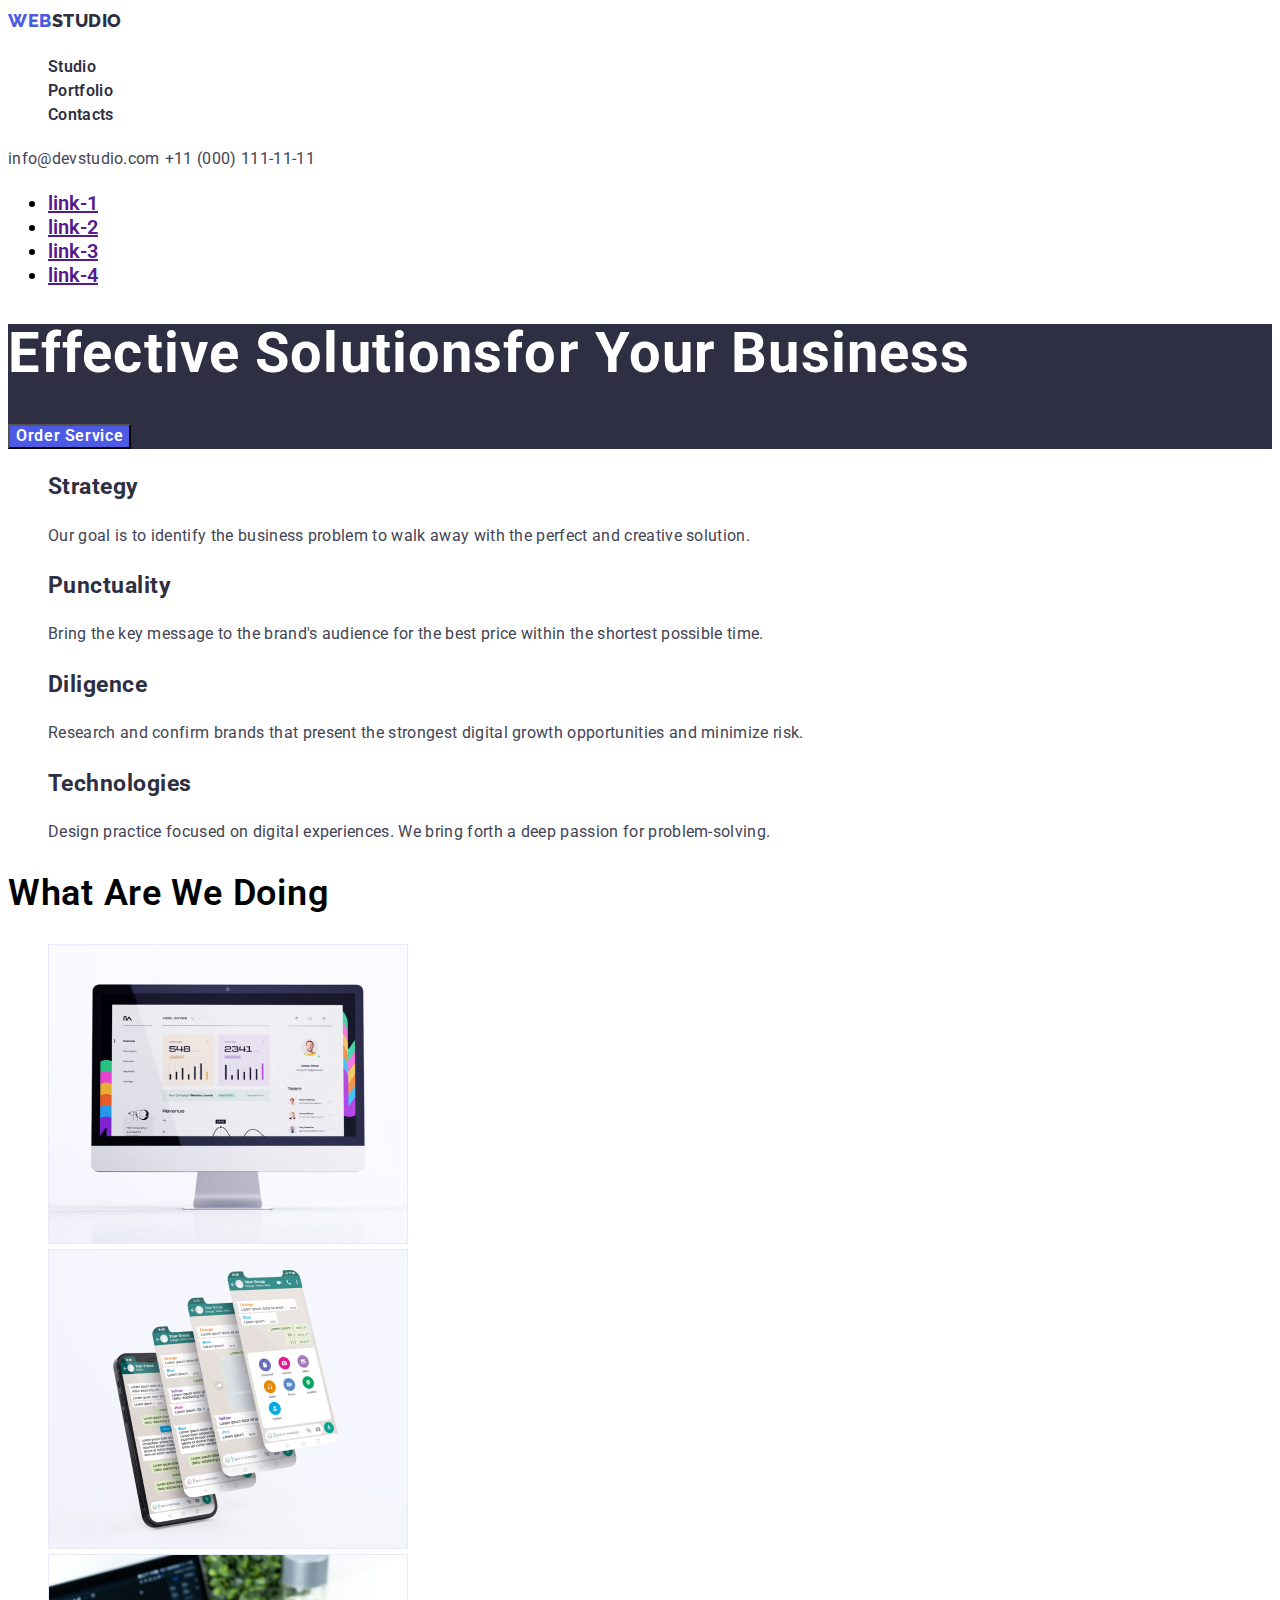
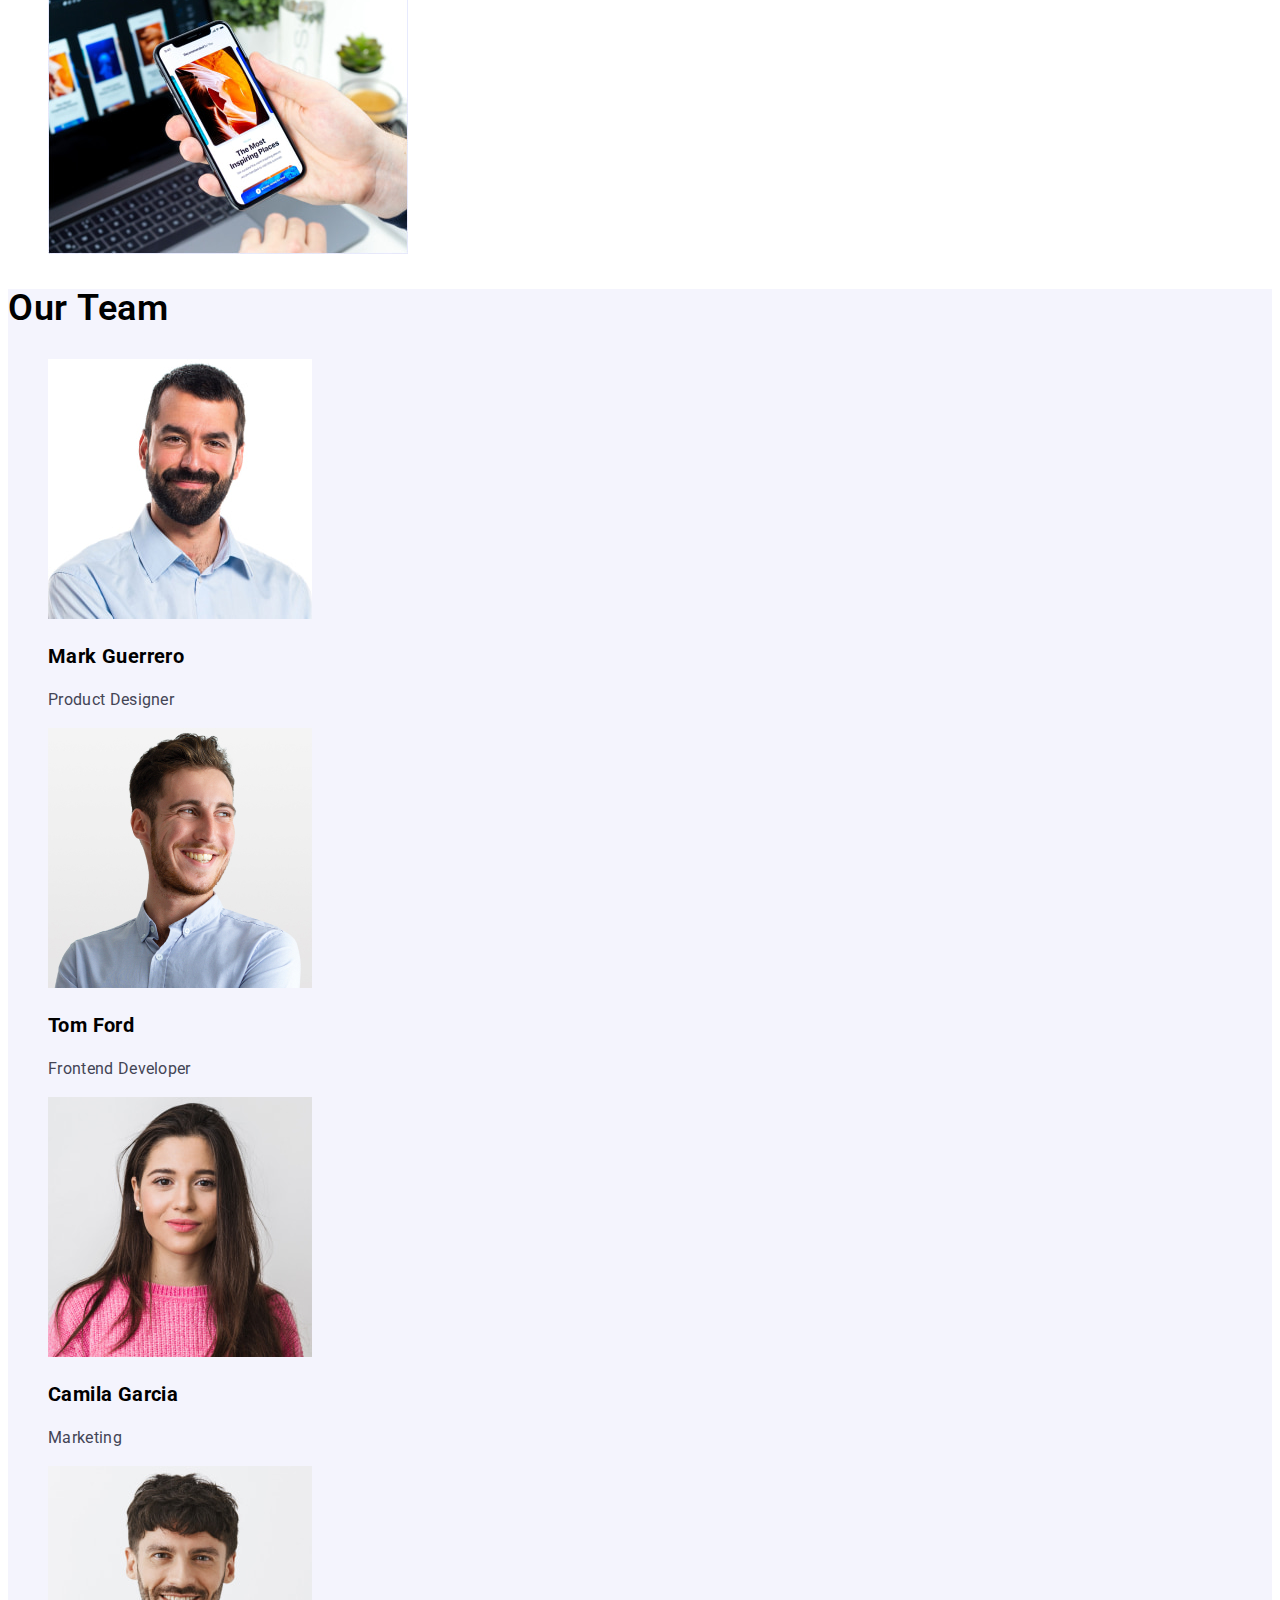
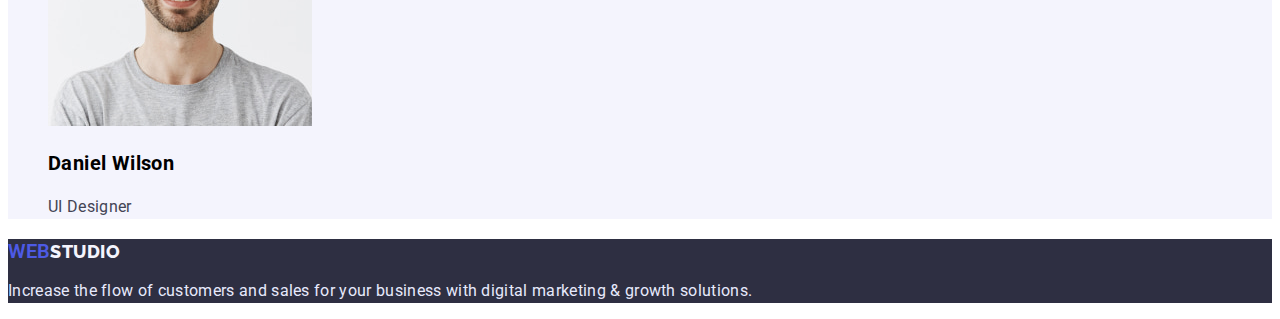
==== index.html @ efdf8087 "Add files via upload" ====
<!DOCTYPE html>
<html lang="en">
  <head>
    <meta charset="UTF-8" />
    <meta http-equiv="X-UA-Compatible" content="IE=edge" />
    <meta name="viewport" content="width=device-width, initial-scale=1.0" />
    <title>WEB STUDIO</title>
    <link rel="preconnect" href="https://fonts.googleapis.com" />
    <link rel="preconnect" href="https://fonts.gstatic.com" crossorigin />
    <link
      href="https://fonts.googleapis.com/css2?family=Open+Sans:wght@400;600;700&family=Raleway:wght@800&family=Roboto:wght@400;500;700;900&display=swap"
      rel="stylesheet"
    />
    <link rel="stylesheet" href="./css/styles.css" />
  </head>
  <body class="site-body">
    <!-- шапка сторінки -->
    <header class="header">
      <a class="header-logo link" href="/"
        >Web<span class="header-word word">Studio</span></a
      >
      <!-- навігація на інші сторінки -->
      <nav class="header-navigation">
        <ul class="header-list list">
          <li class="header-item">
            <a class="header-link link" href="./index.html">Studio</a>
          </li>
          <li class="header- item">
            <a class="header-link link" href="./portfolio.html">Portfolio</a>
          </li>
          <li class="header-item">
            <a class="header-link link" href="">Contacts</a>
          </li>
        </ul>
      </nav>
      <!-- пошта,телефон -->
      <a class="header-mail link" href="mailto:info@devstudio.com"
        >info@devstudio.com</a
      >
      <a class="header-tel link" href="tel:+110001111111"
        >+11 (000) 111-11-11</a
      >
      <ul class="menu">
        <li class="menu-item"><a href="" class="menu-link">link-1</a></li>
        <li class="menu-item"><a href="" class="menu-link">link-2</a></li>
        <li class="menu-item"><a href="" class="menu-link">link-3</a></li>
        <li class="menu-item"><a href="" class="menu-link">link-4</a></li>
      </ul>
    </header>
    <main>
      <!-- герой -->
      <section class="hero">
        <h1 class="hero-title">Effective Solutionsfor Your Business</h1>
        <button class="hero-btn" type="button">Order Service</button>
      </section>
      <!-- Секція 1 без заголовку -->
      <section class="strategy">
        <h2 class="strategy-title visually-hidden">Стратегія</h2>
        <ul class="strategy-list list">
          <li class="strategy-item">
            <h3 class="strategy-subtitle">Strategy</h3>
            <p class="strategy-text">
              Our goal is to identify the business problem to walk away with the
              perfect and creative solution.
            </p>
          </li>
          <li class="strategy-item">
            <h3 class="strategy-subtitle">Punctuality</h3>
            <p class="strategy-text">
              Bring the key message to the brand's audience for the best price
              within the shortest possible time.
            </p>
          </li>
          <li class="strategy-item">
            <h3 class="strategy-subtitle">Diligence</h3>
            <p class="strategy-text">
              Research and confirm brands that present the strongest digital
              growth opportunities and minimize risk.
            </p>
          </li>
          <li class="strategy-item">
            <h3 class="strategy-subtitle">Technologies</h3>
            <p class="strategy-text">
              Design practice focused on digital experiences. We bring forth a
              deep passion for problem-solving.
            </p>
          </li>
        </ul>
      </section>
      <!-- Секція 2 -->
      <section class="works">
        <h2 class="works-title">What are we doing</h2>
        <ul class="works-list list">
          <li>
            <img width="360" src="./images/mac.jpg" alt="computer screen" />
          </li>
          <li>
            <img
              width="360"
              src="./images/iPhonescreens.jpg"
              alt="iPhone screens"
            />
          </li>
          <li>
            <img
              width="360"
              src="./images/images_on_the_phone_and_on_the_laptop_screen.jpg"
              alt="images on the phone and on the laptop screen"
            />
          </li>
        </ul>
      </section>
      <!-- Секція 3 -->
      <section class="team">
        <h2 class="team-title">Our Team</h2>
        <ul class="team-list list">
          <li class="team-item">
            <img
              width="264"
              src="./images/markguerrero.jpg"
              alt="photo of the man"
            />
            <h3 class="team-name">Mark Guerrero</h3>
            <p class="team-position">Product Designer</p>
          </li>
          <li class="team-item">
            <img
              width="264"
              src="./images/tomford.jpg"
              alt="photo of the man"
            />
            <h3 class="team-name">Tom Ford</h3>
            <p class="team-position">Frontend Developer</p>
          </li>
          <li class="team-item">
            <img
              width="264"
              src="./images/camilagarcia.jpg"
              alt="photo of the girl"
            />
            <h3 class="team-name">Camila Garcia</h3>
            <p class="team-position">Marketing</p>
          </li>
          <li class="team-item">
            <img
              width="264"
              src="./images/danielwilson.jpg"
              alt="photo of the man"
            />
            <h3 class="team-name">Daniel Wilson</h3>
            <p class="team-position">UI Designer</p>
          </li>
        </ul>
      </section>
    </main>
    <footer class="footer">
      <a class="footer-logo link" href=""
        >WEB<span class="footer-word">STUDIO</span></a
      >
      <p class="footer-text">
        Increase the flow of customers and sales for your business with digital
        marketing & growth solutions.
      </p>
    </footer>
  </body>
</html>
---- css/styles.css ----
:root {
  --first-title-color: #ffffff;
  --second-title-color: #2e2f42;
  --accent-title-color: #4d5ae5;
  --rest-text-color: #434455;
  --first-btn-color: #ffffff;
  --second-btn-color: #4d5ae5;
  --first-bg-color: #ffffff;
  --second-bg-color: #f4f4fd;
  --first-bg-btn-color: #4d5ae5;
  --second-bg-btn-color: #f4f4fd;
  --first-hover-color: #4d5ae5;
  --second-hover-color: #ffffff;
  --mail-tel-color: #434455;
}
body {
  font-family: 'Roboto', sans-serif;
  color: var(-second-title-color);
  background-color: var(--first-bg-color);
  font-size: 20px;
  font-weight: 600;
}
.list {
  list-style: none;
}
.link {
  text-decoration: none;
}
/* .current {} */
.visually-hidden {
  position: absolute;
  width: 1px;
  height: 1px;
  margin: -1px;
  border: 0;
  padding: 0;

  white-space: nowrap;
  clip-path: inset(100%);
  clip: rect(0 0 0 0);
  overflow: hidden;
}
.site-body {
}
.header {
  background-color: var(--first-bg-color);
}
.header-logo {
  font-family: 'Raleway';
  font-weight: 800;
  font-size: 18px;
  line-height: 1.33;
  letter-spacing: 0.03em;
  text-transform: uppercase;
  color: var(--accent-title-color);
}
.header-word {
  color: var(--second-title-color);
}

.header-navigation {
}
.header-list {
}
.header-item {
}
.header-link {
  font-weight: 600;
  font-size: 16px;
  line-height: 1.5px;
  letter-spacing: 0.02em;
  color: var(--second-title-color);
}
.header-link:hover,
.header-link:focus {
  color: var(--first-hover-color);
}
/* .header-link:current (a) {
   background-color:#4D5AE5;
} */
.header-mail:visited .header-tel:visited {
  color: fuchsia;
}

.header-mail {
  font-weight: 400;
  font-size: 16px;
  line-height: 1.5;
  letter-spacing: 0.02em;
  color: var(--mail-tel-color);
}
.header-tel {
  font-weight: 400;
  font-size: 16px;
  line-height: 24px;
  letter-spacing: 0.02em;
  color: var(--mail-tel-color);
}

.header-mail:hover,
.header-mail:focus,
.header-tel:hover,
.header-tel:focus {
  color: var(--first-hover-color);
}
.hero {
  background-color: #2e2f42;
}
.hero-title {
  font-family: 'Roboto', sans-serif;
  font-size: 56px;
  line-height: 1.07;
  letter-spacing: 0.02em;
  color: var(--first-title-color);
}
.hero-btn {
  font-family: inherit;
  font-weight: 600;
  font-size: 16px;
  line-height: 1.18;
  letter-spacing: 0.04em;
  color: var(--first-btn-color);
  background-color: var(--first-bg-btn-color);
  cursor: pointer;
}
.hero-btn:hover,
.hero-btn:focus {
  color: var(--second-btn-color);
  background-color: var(--second-bg-btn-color);
}
.strategy {
}
.strategy-title {
}
.strategy-list {
}
.strategy-item {
}
.strategy-subtitle {
  line-height: 1.2;
  letter-spacing: 0.02em;
  color: var(--second-title-color);
}
.strategy-text {
  font-weight: 400;
  font-size: 16px;
  line-height: 1.5;
  letter-spacing: 0.02em;
  color: var(--rest-text-color);
}
.works {
}
.works-title {
  font-weight: 600;
  font-size: 36px;
  line-height: 1.11;
  letter-spacing: 0.02em;
  text-transform: capitalize;
}
.works-list {
}

.team {
  background-color: var(--second-bg-color);
}
.team-title {
  font-weight: 600;
  font-size: 36px;
  line-height: 1.11;
  letter-spacing: 0.02em;
  text-transform: capitalize;
}
.team-list {
}
.team-item {
}
.team-name {
  font-size: 20px;
  line-height: 1.2;
  letter-spacing: 0.02em;
}
.team-position {
  font-weight: 400;
  font-size: 16px;
  line-height: 1.5;
  letter-spacing: 0.02em;
  color: var(--rest-text-color);
}
.footer {
  background-color: #2e2f42;
}
.footer-logo {
  color: var(--accent-title-color);
}
.link {
}
.footer-word {
  font-family: 'Raleway';
  font-weight: 800;
  font-size: 18px;
  line-height: 1.16;
  letter-spacing: 0.03em;
  text-transform: uppercase;
  color: #f4f4fd;
}
.footer-text {
  font-weight: 400;
  font-size: 16px;
  line-height: 1.5;
  letter-spacing: 0.02em;
  color: #e7e9fc;
}

/* -------portfolio---------- */

.about {
}
.about-list {
}
.about-item {
}
.about-btn {
  font-family: inherit;
  font-weight: 600;
  font-size: 16px;
  line-height: 1.5;
  letter-spacing: 0.04em;
  color: var(--second-btn-color);
  background: var(--second-bg-btn-color);
  cursor: pointer;
}
.about-btn:hover,
.about-btn:focus {
  color: var(--first-btn-color);
  background-color: var(--first-bg-btn-color);
}
.page {
}
.page-list {
}
.page-item {
}
.page-link {
}
.page-title {
  font-weight: 600;
  font-size: 20px;
  line-height: 1.2;
  letter-spacing: 0.02em;
  color: var(--second-title-color);
}
.page-after-text {
  font-weight: 400;
  font-size: 16px;
  line-height: 1.5;
  letter-spacing: 0.02em;
  color: var(--rest-text-color);
}
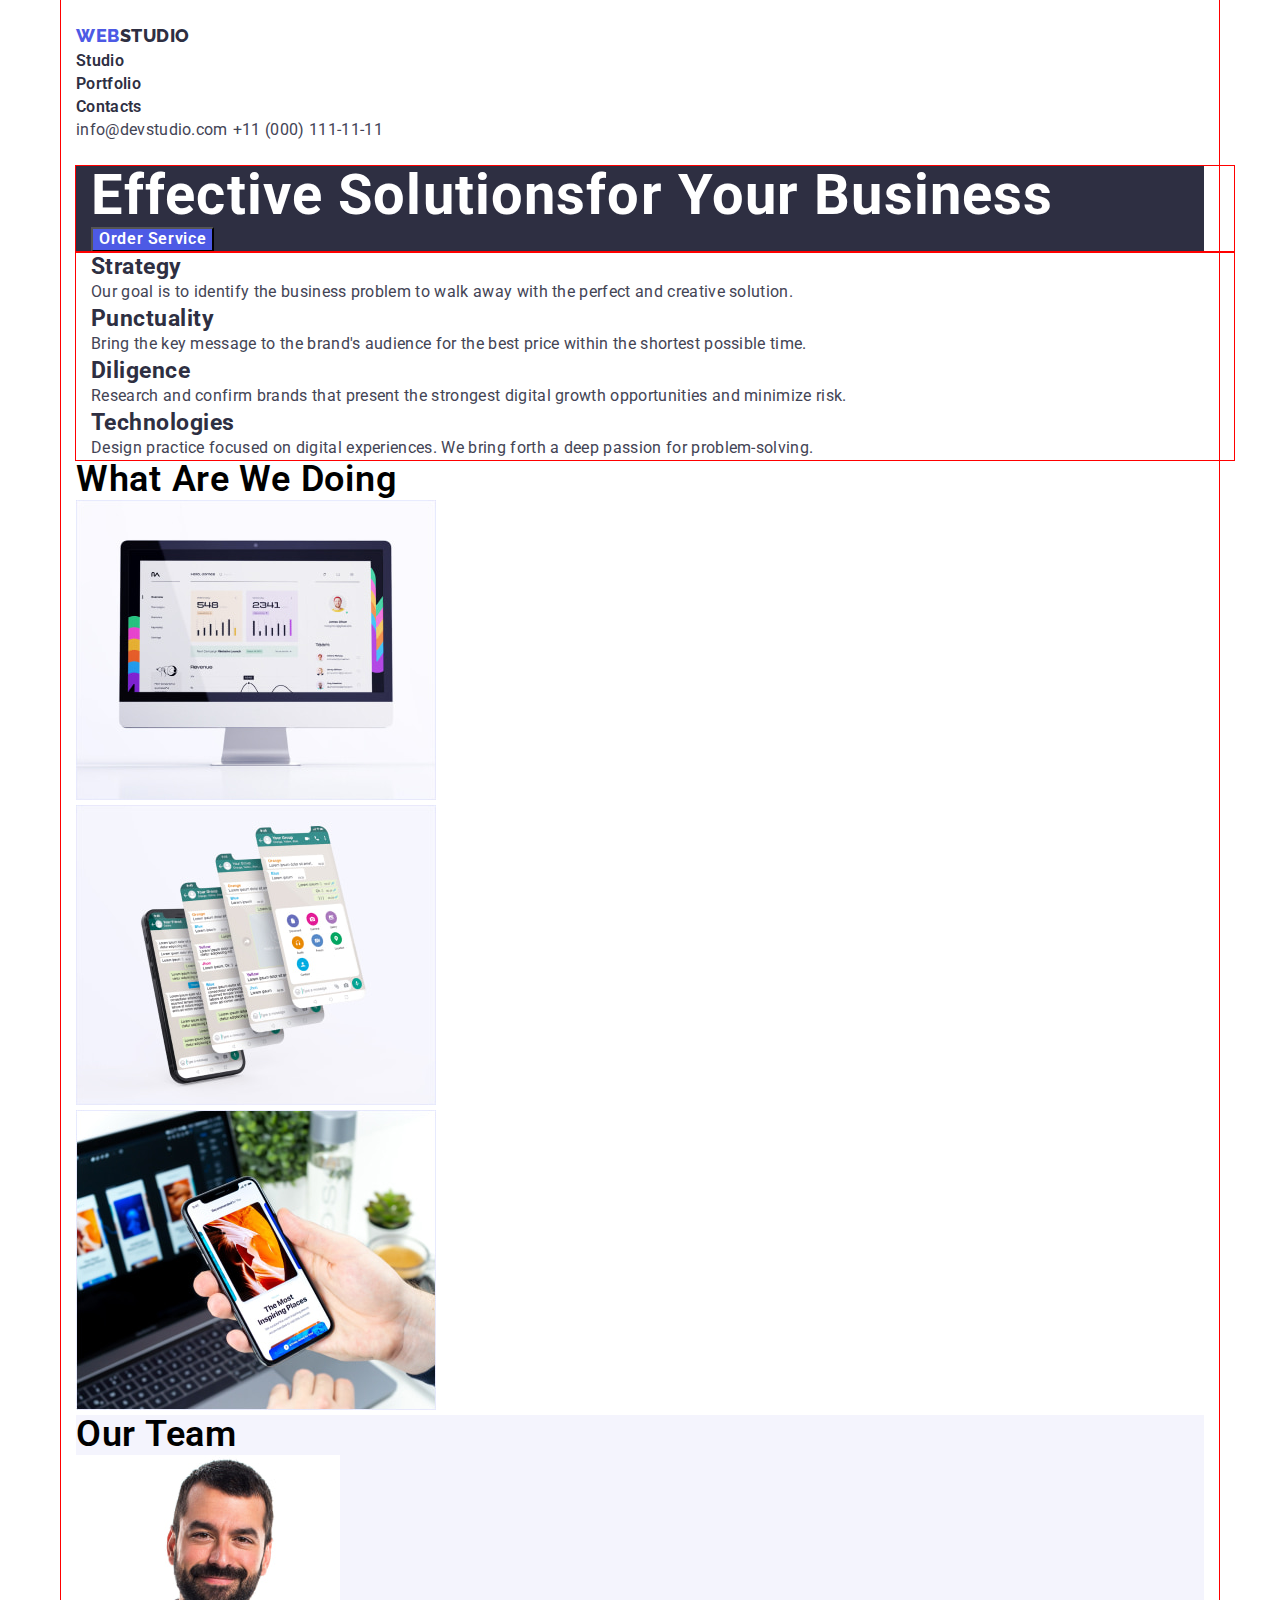
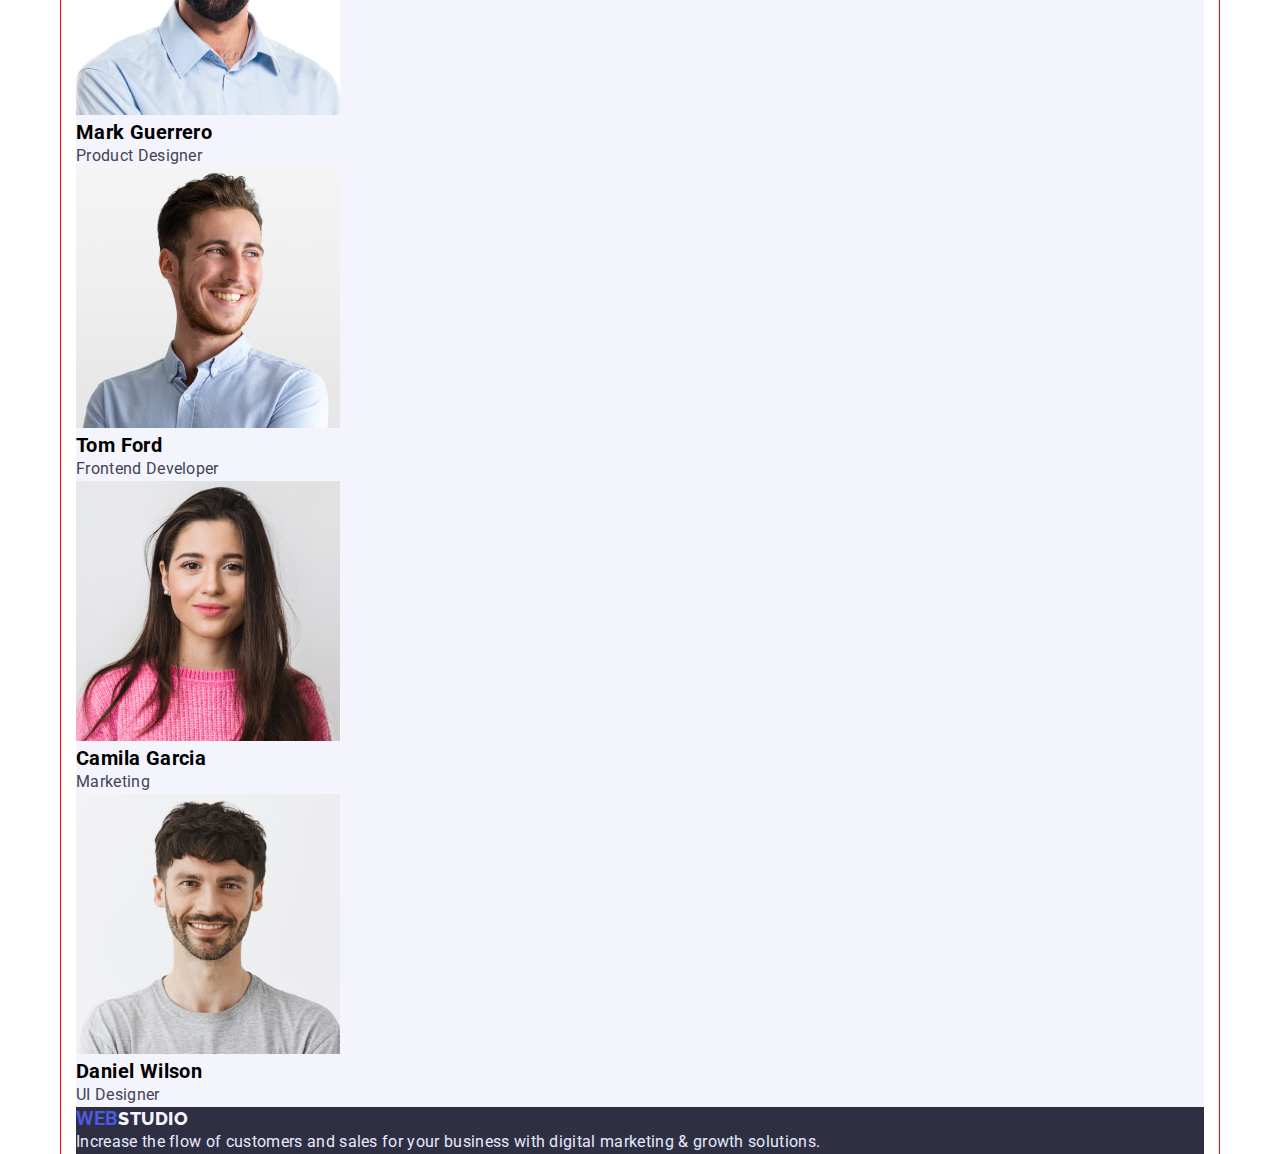
==== commit a6ee8f50: "Update index.html" ====
--- a/index.html
+++ b/index.html
@@ -11,81 +11,82 @@
       href="https://fonts.googleapis.com/css2?family=Open+Sans:wght@400;600;700&family=Raleway:wght@800&family=Roboto:wght@400;500;700;900&display=swap"
       rel="stylesheet"
     />
+    <link rel="stylesheet" href="https://cdnjs.cloudflare.com/ajax/libs/modern-normalize/1.1.0/modern-normalize.min.css"/>
     <link rel="stylesheet" href="./css/styles.css" />
   </head>
-  <body class="site-body">
-    <!-- шапка сторінки -->
-    <header class="header">
-      <a class="header-logo link" href="/"
-        >Web<span class="header-word word">Studio</span></a
-      >
-      <!-- навігація на інші сторінки -->
-      <nav class="header-navigation">
-        <ul class="header-list list">
-          <li class="header-item">
-            <a class="header-link link" href="./index.html">Studio</a>
-          </li>
-          <li class="header- item">
-            <a class="header-link link" href="./portfolio.html">Portfolio</a>
-          </li>
-          <li class="header-item">
-            <a class="header-link link" href="">Contacts</a>
-          </li>
-        </ul>
-      </nav>
-      <!-- пошта,телефон -->
-      <a class="header-mail link" href="mailto:info@devstudio.com"
-        >info@devstudio.com</a
-      >
-      <a class="header-tel link" href="tel:+110001111111"
-        >+11 (000) 111-11-11</a
-      >
-      <ul class="menu">
-        <li class="menu-item"><a href="" class="menu-link">link-1</a></li>
-        <li class="menu-item"><a href="" class="menu-link">link-2</a></li>
-        <li class="menu-item"><a href="" class="menu-link">link-3</a></li>
-        <li class="menu-item"><a href="" class="menu-link">link-4</a></li>
-      </ul>
-    </header>
+  <div class="container">
+    <body class="site-body">
+      <!-- шапка сторінки -->
+      <header class="header">
+        <a class="header-logo link" href="/"
+          >Web<span class="header-word word">Studio</span></a
+        >
+        <!-- навігація на інші сторінки -->
+        <nav class="header-navigation">
+          <ul class="header-list list">
+            <li class="header-item">
+              <a class="header-link link" href="./index.html">Studio</a>
+            </li>
+            <li class="header- item">
+              <a class="header-link link" href="./portfolio.html">Portfolio</a>
+            </li>
+            <li class="header-item">
+              <a class="header-link link" href="">Contacts</a>
+            </li>
+          </ul>
+        </nav>
+        <!-- пошта,телефон -->
+        <a class="header-mail link" href="mailto:info@devstudio.com"
+          >info@devstudio.com</a
+        >
+        <a class="header-tel link" href="tel:+110001111111"
+          >+11 (000) 111-11-11</a
+        >
+  </di >
+          </header>
     <main>
       <!-- герой -->
       <section class="hero">
-        <h1 class="hero-title">Effective Solutionsfor Your Business</h1>
-        <button class="hero-btn" type="button">Order Service</button>
+        <div class="container">
+          <h1 class="hero-title">Effective Solutionsfor Your Business</h1>
+          <button class="hero-btn" type="button">Order Service</button>
+        </div >
       </section>
       <!-- Секція 1 без заголовку -->
       <section class="strategy">
-        <h2 class="strategy-title visually-hidden">Стратегія</h2>
-        <ul class="strategy-list list">
-          <li class="strategy-item">
-            <h3 class="strategy-subtitle">Strategy</h3>
-            <p class="strategy-text">
-              Our goal is to identify the business problem to walk away with the
-              perfect and creative solution.
-            </p>
-          </li>
-          <li class="strategy-item">
-            <h3 class="strategy-subtitle">Punctuality</h3>
-            <p class="strategy-text">
-              Bring the key message to the brand's audience for the best price
-              within the shortest possible time.
-            </p>
-          </li>
-          <li class="strategy-item">
-            <h3 class="strategy-subtitle">Diligence</h3>
-            <p class="strategy-text">
-              Research and confirm brands that present the strongest digital
-              growth opportunities and minimize risk.
-            </p>
-          </li>
-          <li class="strategy-item">
-            <h3 class="strategy-subtitle">Technologies</h3>
-            <p class="strategy-text">
-              Design practice focused on digital experiences. We bring forth a
-              deep passion for problem-solving.
-            </p>
-          </li>
-        </ul>
+        <div class="container">
+          <h2 class="strategy-title visually-hidden">Стратегія</h2>
+          <ul class="strategy-list list">
+            <li class="strategy-item">
+              <h3 class="strategy-subtitle">Strategy</h3>
+              <p class="strategy-text">
+                Our goal is to identify the business problem to walk away with the
+                perfect and creative solution.
+              </p>
+            </li>
+            <li class="strategy-item">
+              <h3 class="strategy-subtitle">Punctuality</h3>
+              <p class="strategy-text">
+                Bring the key message to the brand's audience for the best price
+                within the shortest possible time.
+              </p>
+            </li>
+            <li class="strategy-item">
+              <h3 class="strategy-subtitle">Diligence</h3>
+              <p class="strategy-text">
+                Research and confirm brands that present the strongest digital
+                growth opportunities and minimize risk.
+              </p>
+            </li>
+            <li class="strategy-item">
+              <h3 class="strategy-subtitle">Technologies</h3>
+              <p class="strategy-text">
+                Design practice focused on digital experiences. We bring forth a
+                deep passion for problem-solving.
+              </p>
+            </li>
+          </ul>
+        </div >
       </section>
       <!-- Секція 2 -->
       <section class="works">
--- a/css/styles.css
+++ b/css/styles.css
@@ -13,6 +13,9 @@
   --second-hover-color: #ffffff;
   --mail-tel-color: #434455;
 }
+p, h1, h2, h3, h4 {margin: 0;}
+ul,ol {margin: 0; padding-left: 0;}
+
 body {
   font-family: 'Roboto', sans-serif;
   color: var(-second-title-color);
@@ -40,10 +43,21 @@
   clip: rect(0 0 0 0);
   overflow: hidden;
 }
+.container {
+  width: 1158px;
+  margin-left: auto;
+  margin-right: auto;
+  padding-left: 15px;
+  padding-right: 15px;
+  outline: 1px solid red;
+}
+
 .site-body {
 }
 .header {
   background-color: var(--first-bg-color);
+    padding-top: 24px;
+  padding-bottom: 24px;
 }
 .header-logo {
   font-family: 'Raleway';
@@ -53,6 +67,7 @@
   letter-spacing: 0.03em;
   text-transform: uppercase;
   color: var(--accent-title-color);
+
 }
 .header-word {
   color: var(--second-title-color);
@@ -112,6 +127,8 @@
   line-height: 1.07;
   letter-spacing: 0.02em;
   color: var(--first-title-color);
+  
+  margin: bottom 45px;;
 }
 .hero-btn {
   font-family: inherit;
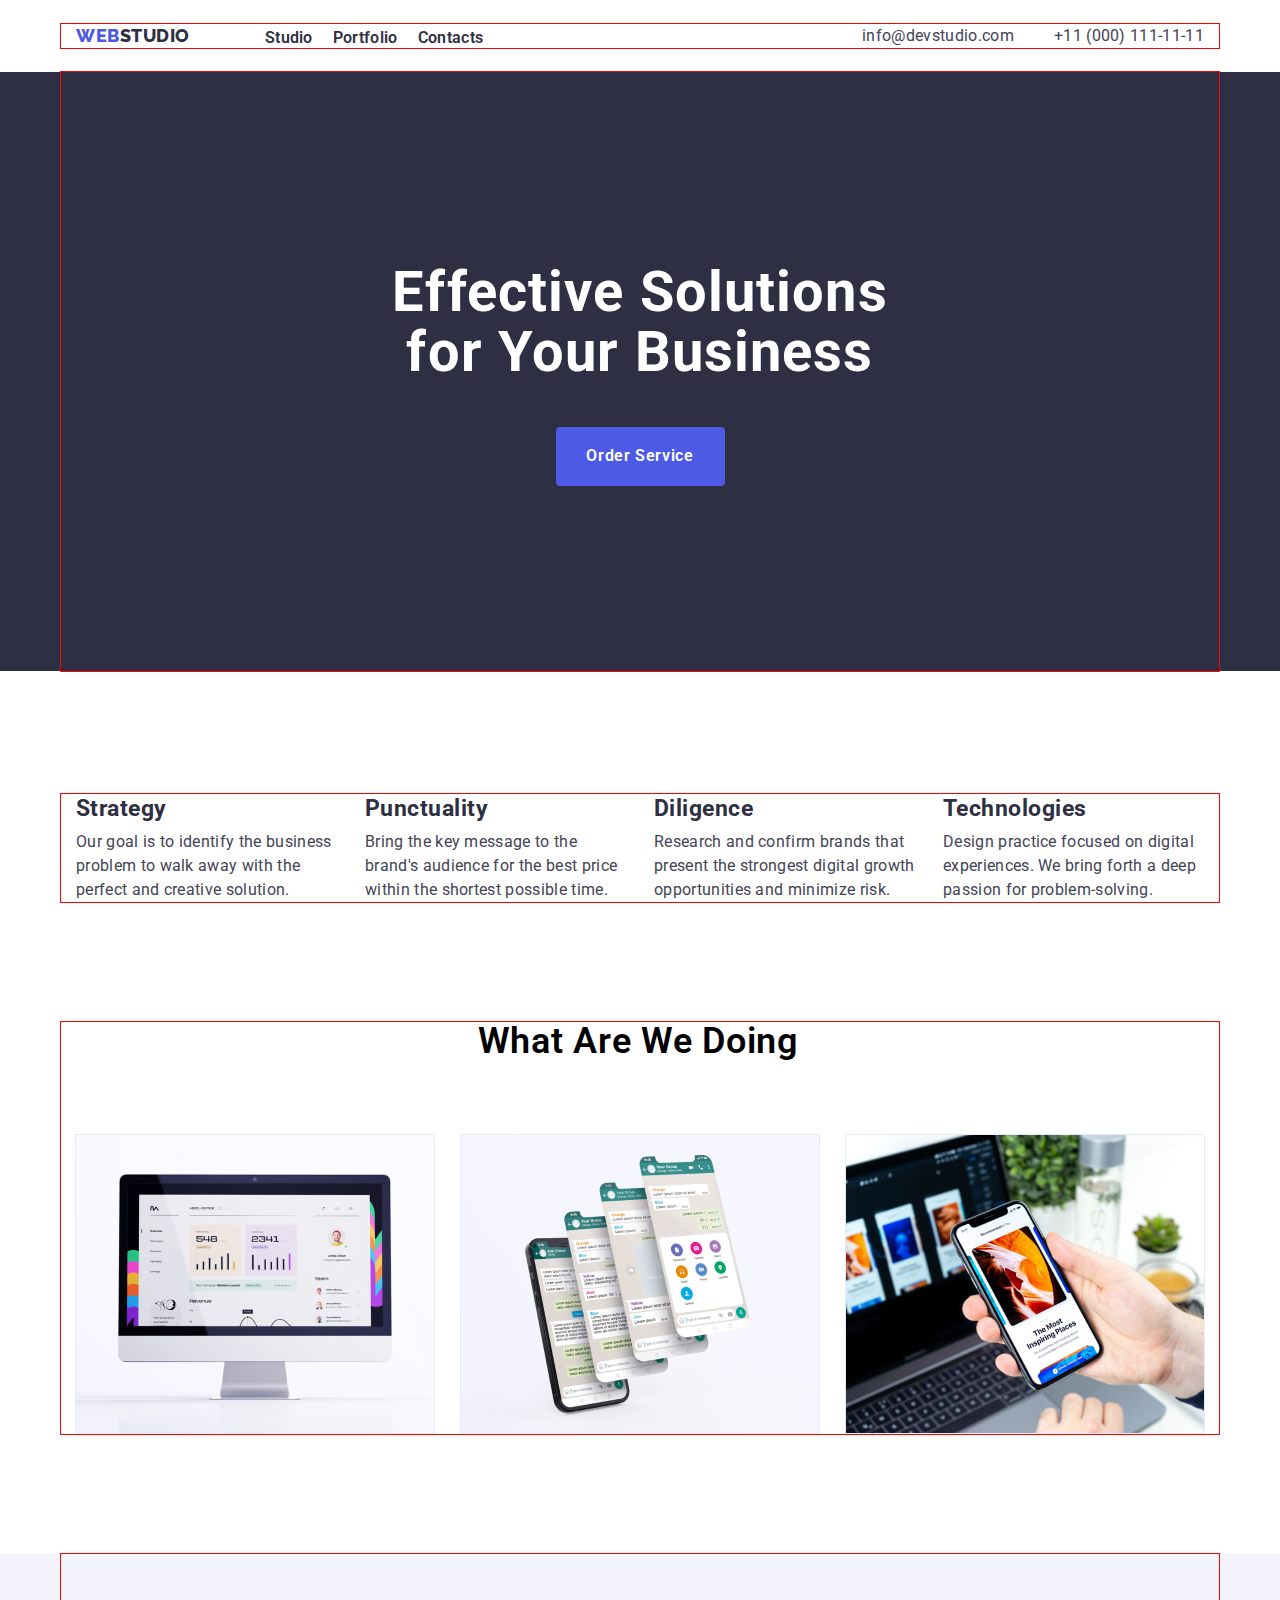
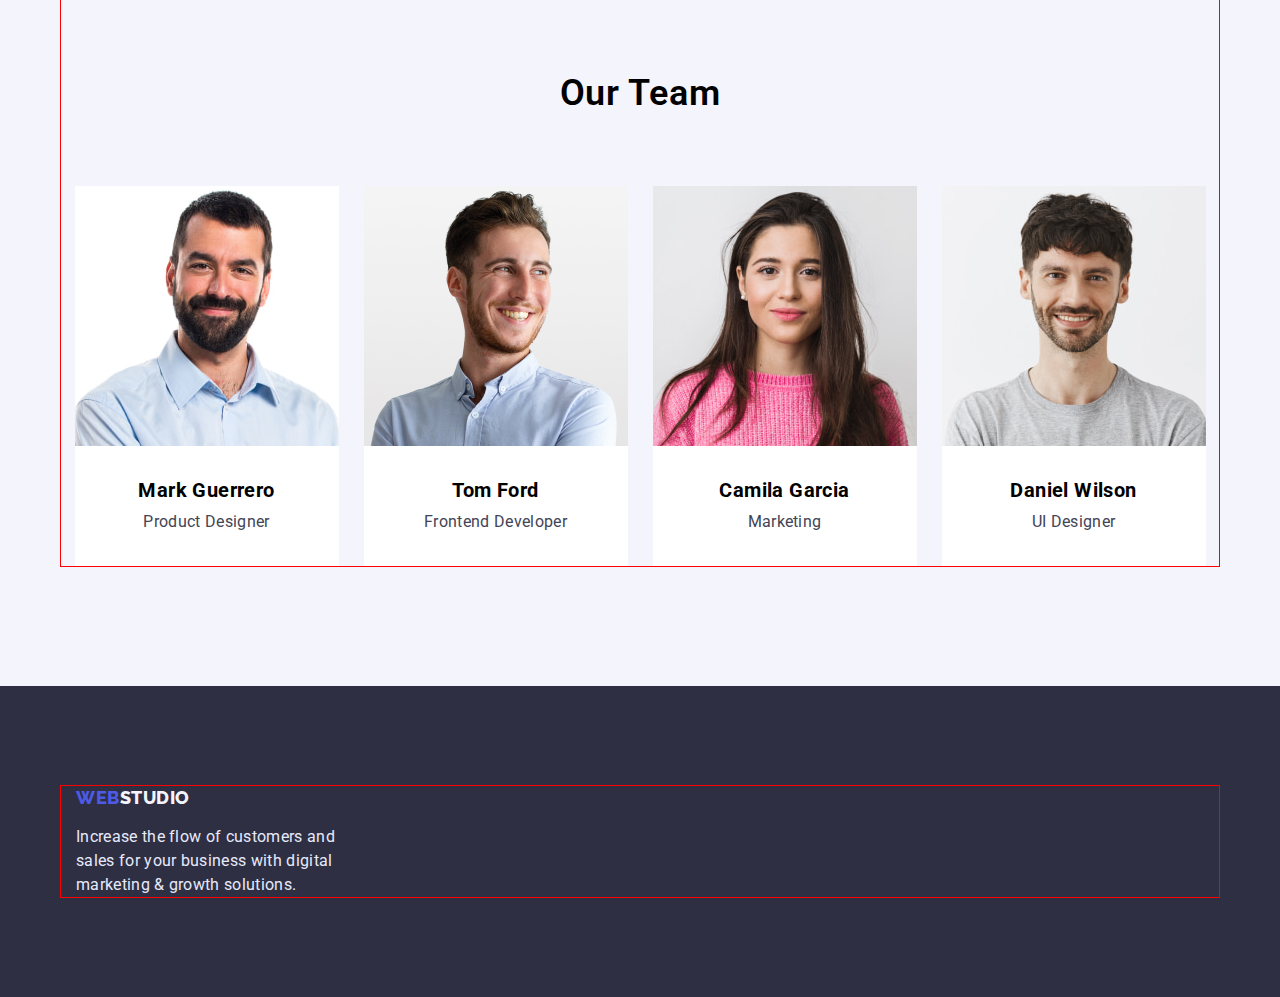
==== commit 1e9a7706: "Update index.html" ====
--- a/index.html
+++ b/index.html
@@ -11,18 +11,23 @@
       href="https://fonts.googleapis.com/css2?family=Open+Sans:wght@400;600;700&family=Raleway:wght@800&family=Roboto:wght@400;500;700;900&display=swap"
       rel="stylesheet"
     />
-    <link rel="stylesheet" href="https://cdnjs.cloudflare.com/ajax/libs/modern-normalize/1.1.0/modern-normalize.min.css"/>
+    <link
+      rel="stylesheet"
+      href="https://cdnjs.cloudflare.com/ajax/libs/modern-normalize/1.1.0/modern-normalize.min.css"
+    />
     <link rel="stylesheet" href="./css/styles.css" />
   </head>
-  <div class="container">
-    <body class="site-body">
-      <!-- шапка сторінки -->
-      <header class="header">
-        <a class="header-logo link" href="/"
-          >Web<span class="header-word word">Studio</span></a
-        >
-        <!-- навігація на інші сторінки -->
+
+  <body class="site-body">
+    <!-- шапка сторінки -->
+    <header class="header">
+      <div class="container">
         <nav class="header-navigation">
+          <a class="header-logo link" href="/"
+            >Web<span class="header-word word">Studio</span></a
+          >
+          <!-- навігація на інші сторінки -->
+
           <ul class="header-list list">
             <li class="header-item">
               <a class="header-link link" href="./index.html">Studio</a>
@@ -42,15 +47,15 @@
         <a class="header-tel link" href="tel:+110001111111"
           >+11 (000) 111-11-11</a
         >
-  </di >
-          </header>
+      </div>
+    </header>
     <main>
       <!-- герой -->
       <section class="hero">
         <div class="container">
-          <h1 class="hero-title">Effective Solutionsfor Your Business</h1>
-          <button class="hero-btn" type="button">Order Service</button>
-        </div >
+          <h1 class="hero-title">Effective Solutions for Your Business </h1>
+          <button class="hero-btn btn" type="button">Order Service</button>
+        </div>
       </section>
       <!-- Секція 1 без заголовку -->
       <section class="strategy">
@@ -60,8 +65,8 @@
             <li class="strategy-item">
               <h3 class="strategy-subtitle">Strategy</h3>
               <p class="strategy-text">
-                Our goal is to identify the business problem to walk away with the
-                perfect and creative solution.
+                Our goal is to identify the business problem to walk away with
+                the perfect and creative solution.
               </p>
             </li>
             <li class="strategy-item">
@@ -86,82 +91,88 @@
               </p>
             </li>
           </ul>
-        </div >
+        </div>
       </section>
       <!-- Секція 2 -->
       <section class="works">
-        <h2 class="works-title">What are we doing</h2>
-        <ul class="works-list list">
-          <li>
-            <img width="360" src="./images/mac.jpg" alt="computer screen" />
-          </li>
-          <li>
-            <img
-              width="360"
-              src="./images/iPhonescreens.jpg"
-              alt="iPhone screens"
-            />
-          </li>
-          <li>
-            <img
-              width="360"
-              src="./images/images_on_the_phone_and_on_the_laptop_screen.jpg"
-              alt="images on the phone and on the laptop screen"
-            />
-          </li>
-        </ul>
+        <div class="container">
+          <h2 class="works-title">What are we doing</h2>
+          <ul class="works-list list">
+            <li>
+              <img width="360" src="./images/mac.jpg" alt="computer screen" />
+            </li>
+            <li>
+              <img
+                width="360"
+                src="./images/iPhonescreens.jpg"
+                alt="iPhone screens"
+              />
+            </li>
+            <li>
+              <img
+                width="360"
+                src="./images/images_on_the_phone_and_on_the_laptop_screen.jpg"
+                alt="images on the phone and on the laptop screen"
+              />
+            </li>
+          </ul>
+        </div>
       </section>
       <!-- Секція 3 -->
       <section class="team">
-        <h2 class="team-title">Our Team</h2>
-        <ul class="team-list list">
-          <li class="team-item">
-            <img
-              width="264"
-              src="./images/markguerrero.jpg"
-              alt="photo of the man"
-            />
-            <h3 class="team-name">Mark Guerrero</h3>
-            <p class="team-position">Product Designer</p>
-          </li>
-          <li class="team-item">
-            <img
-              width="264"
-              src="./images/tomford.jpg"
-              alt="photo of the man"
-            />
-            <h3 class="team-name">Tom Ford</h3>
-            <p class="team-position">Frontend Developer</p>
-          </li>
-          <li class="team-item">
-            <img
-              width="264"
-              src="./images/camilagarcia.jpg"
-              alt="photo of the girl"
-            />
-            <h3 class="team-name">Camila Garcia</h3>
-            <p class="team-position">Marketing</p>
-          </li>
-          <li class="team-item">
-            <img
-              width="264"
-              src="./images/danielwilson.jpg"
-              alt="photo of the man"
-            />
-            <h3 class="team-name">Daniel Wilson</h3>
-            <p class="team-position">UI Designer</p>
-          </li>
-        </ul>
+        <div class="container">
+          <h2 class="team-title">Our Team</h2>
+          <ul class="team-list list">
+            <li class="team-item">
+              <img
+                width="264"
+                src="./images/markguerrero.jpg"
+                alt="photo of the man"
+              />
+              <h3 class="team-name">Mark Guerrero</h3>
+              <p class="team-position">Product Designer</p>
+            </li>
+            <li class="team-item">
+              <img
+                width="264"
+                src="./images/tomford.jpg"
+                alt="photo of the man"
+              />
+              <h3 class="team-name">Tom Ford</h3>
+              <p class="team-position">Frontend Developer</p>
+            </li>
+            <li class="team-item">
+              <img
+                width="264"
+                src="./images/camilagarcia.jpg"
+                alt="photo of the girl"
+              />
+              <h3 class="team-name">Camila Garcia</h3>
+              <p class="team-position">Marketing</p>
+            </li>
+            <li class="team-item">
+              <img
+                width="264"
+                src="./images/danielwilson.jpg"
+                alt="photo of the man"
+              />
+              <h3 class="team-name">Daniel Wilson</h3>
+              <p class="team-position">UI Designer</p>
+            </li>
+          </ul>
+        </div>
       </section>
     </main>
     <footer class="footer">
-      <a class="footer-logo link" href=""
-        >WEB<span class="footer-word">STUDIO</span></a
-      >
-      <p class="footer-text">
-        Increase the flow of customers and sales for your business with digital
-        marketing & growth solutions.
-      </p>
+      <div class="container ">
+        <a class="footer-logo link" href=""
+          >WEB<span class="footer-word">STUDIO</span></a
+        >
+        <p class="footer-text">
+          Increase the flow of customers and sales for your business with digital
+          marketing & growth solutions.
+        </p>
+      </div >
     </footer>
   </body>
 </html>
--- a/css/styles.css
+++ b/css/styles.css
@@ -13,11 +13,24 @@
   --second-hover-color: #ffffff;
   --mail-tel-color: #434455;
 }
-p, h1, h2, h3, h4 {margin: 0;}
-ul,ol {margin: 0; padding-left: 0;}
+p,
+h1,
+h2,
+h3,
+h4 {
+  margin: 0;
+}
+ul,
+ol {
+  margin: 0;
+  padding-left: 0;
+}
+img {
+  display: block;
+}
 
 body {
-  font-family: 'Roboto', sans-serif;
+  font-family: "Roboto", sans-serif;
   color: var(-second-title-color);
   background-color: var(--first-bg-color);
   font-size: 20px;
@@ -37,7 +50,6 @@
   margin: -1px;
   border: 0;
   padding: 0;
-
   white-space: nowrap;
   clip-path: inset(100%);
   clip: rect(0 0 0 0);
@@ -56,26 +68,35 @@
 }
 .header {
   background-color: var(--first-bg-color);
-    padding-top: 24px;
+  padding-top: 24px;
   padding-bottom: 24px;
 }
 .header-logo {
-  font-family: 'Raleway';
+  font-family: "Raleway";
   font-weight: 800;
   font-size: 18px;
   line-height: 1.33;
   letter-spacing: 0.03em;
   text-transform: uppercase;
   color: var(--accent-title-color);
-
+  margin-right: 75px;
 }
 .header-word {
   color: var(--second-title-color);
 }
+.header > .container {
+  display: flex;
+  align-items: center;
+}
 
 .header-navigation {
+  display: flex;
+  align-items: center;
+  margin-right: auto;
 }
 .header-list {
+  display: flex;
+  gap: 20px;
 }
 .header-item {
 }
@@ -103,6 +124,7 @@
   line-height: 1.5;
   letter-spacing: 0.02em;
   color: var(--mail-tel-color);
+  margin-right: 40px;
 }
 .header-tel {
   font-weight: 400;
@@ -118,17 +140,28 @@
 .header-tel:focus {
   color: var(--first-hover-color);
 }
+
+/*------------ HERO ------------- */
+
 .hero {
   background-color: #2e2f42;
 }
+.hero > .container {
+  display: flex;
+  flex-direction: column;
+  align-items: center;
+  text-align: center;
+}
 .hero-title {
-  font-family: 'Roboto', sans-serif;
+  font-family: "Roboto", sans-serif;
   font-size: 56px;
-  line-height: 1.07;
+  line-height: calc(60 / 56);
   letter-spacing: 0.02em;
   color: var(--first-title-color);
-  
-  margin: bottom 45px;;
+
+  padding-top: 190px;
+  margin-bottom: 45px;
+  max-width: 496px;
 }
 .hero-btn {
   font-family: inherit;
@@ -139,6 +172,13 @@
   color: var(--first-btn-color);
   background-color: var(--first-bg-btn-color);
   cursor: pointer;
+
+  margin-bottom: 185px;
+  min-width: 169px;
+  height: 59px;
+  border-radius: 4px;
+  border-color: transparent;
+  display: line-block;
 }
 .hero-btn:hover,
 .hero-btn:focus {
@@ -146,10 +186,17 @@
   background-color: var(--second-bg-btn-color);
 }
 .strategy {
+  padding-top: 123px;
+  padding-bottom: 120px;
+}
+.strategy > .container {
+  display: flex;
 }
 .strategy-title {
 }
 .strategy-list {
+  display: flex;
+  gap: 25px;
 }
 .strategy-item {
 }
@@ -157,6 +204,7 @@
   line-height: 1.2;
   letter-spacing: 0.02em;
   color: var(--second-title-color);
+  padding-bottom: 8px;
 }
 .strategy-text {
   font-weight: 400;
@@ -164,21 +212,39 @@
   line-height: 1.5;
   letter-spacing: 0.02em;
   color: var(--rest-text-color);
+  width: 264px;
 }
 .works {
-}
+  padding-bottom: 120px;
+}
+.works > .container {
+  display: flex;
+  flex-direction: column;
+  align-items: center;
+}
+
 .works-title {
   font-weight: 600;
   font-size: 36px;
   line-height: 1.11;
   letter-spacing: 0.02em;
   text-transform: capitalize;
+  margin-bottom: 72px;
+  min-width: 325px;
 }
 .works-list {
+  display: flex;
+  gap: 25px;
 }
 
 .team {
   background-color: var(--second-bg-color);
+  padding-bottom: 120px;
+}
+.team > .container {
+  display: flex;
+  flex-direction: column;
+  align-items: center;
 }
 .team-title {
   font-weight: 600;
@@ -186,15 +252,25 @@
   line-height: 1.11;
   letter-spacing: 0.02em;
   text-transform: capitalize;
+  margin-top: 120px;
+  margin-bottom: 72px;
 }
 .team-list {
+  display: flex;
+  gap: 25px;
 }
 .team-item {
+  display: flex;
+  flex-direction: column;
+  align-items: center;
+  background-color:var(--first-btn-color) ;
 }
 .team-name {
   font-size: 20px;
   line-height: 1.2;
   letter-spacing: 0.02em;
+  margin-top: 32px;
+  margin-bottom: 8px;
 }
 .team-position {
   font-weight: 400;
@@ -202,17 +278,31 @@
   line-height: 1.5;
   letter-spacing: 0.02em;
   color: var(--rest-text-color);
+  padding-bottom: 32px;
 }
 .footer {
   background-color: #2e2f42;
 }
 .footer-logo {
   color: var(--accent-title-color);
+  font-family: "Raleway";
+  font-weight: 800;
+  font-size: 18px;
+  line-height: calc(21 / 18);
+  letter-spacing: 0.03em;
+  text-transform: uppercase;
+  color: var(--accent-title-color);
+  margin-right: 75px;
 }
 .link {
 }
+
+.footer {
+  padding-top: 100px;
+  padding-bottom: 100px;
+}
 .footer-word {
-  font-family: 'Raleway';
+  font-family: "Raleway";
   font-weight: 800;
   font-size: 18px;
   line-height: 1.16;
@@ -226,26 +316,53 @@
   line-height: 1.5;
   letter-spacing: 0.02em;
   color: #e7e9fc;
+  width: 264px;
+  margin-top: 16px;
 }
 
 /* -------portfolio---------- */
 
 .about {
+  
+  
+  align-items: center;
+}
+.about > .container {
+  display: flex;
+  justify-content: center;
+  margin-bottom: 72px;
+  margin-top: 96px;
+  
+  
 }
 .about-list {
+  display: flex;
+  display: line-block;
+  gap: 25px;
+  align-items: center;
 }
 .about-item {
 }
 .about-btn {
   font-family: inherit;
-  font-weight: 600;
-  font-size: 16px;
-  line-height: 1.5;
-  letter-spacing: 0.04em;
-  color: var(--second-btn-color);
-  background: var(--second-bg-btn-color);
-  cursor: pointer;
-}
+font-style: normal;
+font-weight: 500;
+font-size: 16px;
+line-height: 1.5;
+display: flex;
+text-align: center;
+letter-spacing: 0.04em;
+color: #4D5AE5;
+color: var(--second-btn-color);
+background: var(--second-bg-btn-color);
+cursor: pointer;
+  border-color: transparent;
+padding: 12px 24px;
+background: #F4F4FD;
+border: 1px solid #E7E9FC;
+border-radius: 4px;
+}
+
 .about-btn:hover,
 .about-btn:focus {
   color: var(--first-btn-color);
@@ -253,9 +370,20 @@
 }
 .page {
 }
+.page > . .container {
+  margin-bottom: 120px;
+
+}
 .page-list {
+  gap: 24px;
+  display: flex;
+	flex-wrap: wrap;
+
+  
 }
 .page-item {
+  background: var(--first-btn-color)
+  border: 1px solid #E7E9FC;
 }
 .page-link {
 }
@@ -265,6 +393,8 @@
   line-height: 1.2;
   letter-spacing: 0.02em;
   color: var(--second-title-color);
+  margin-top: 32px;
+  margin-bottom: 8px;
 }
 .page-after-text {
   font-weight: 400;
@@ -272,4 +402,5 @@
   line-height: 1.5;
   letter-spacing: 0.02em;
   color: var(--rest-text-color);
-}
+  padding-bottom: 32px;
+}
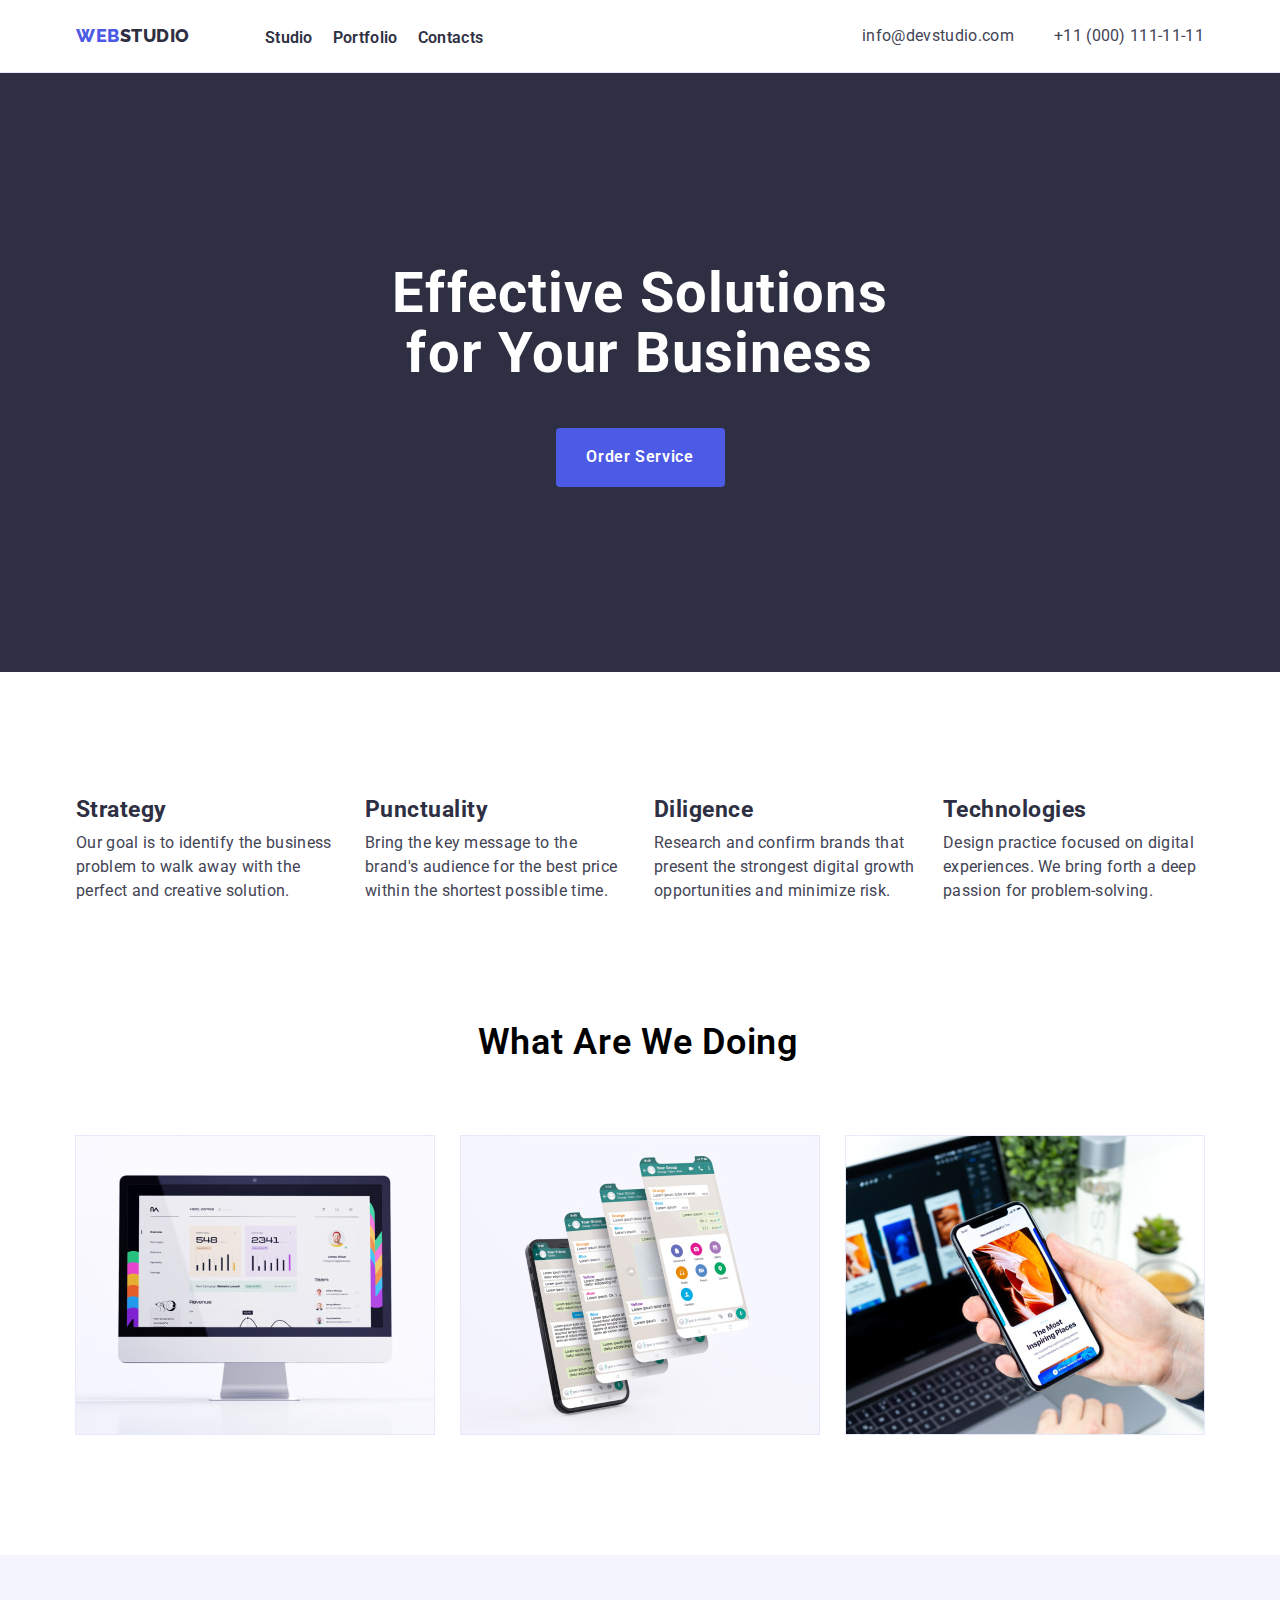
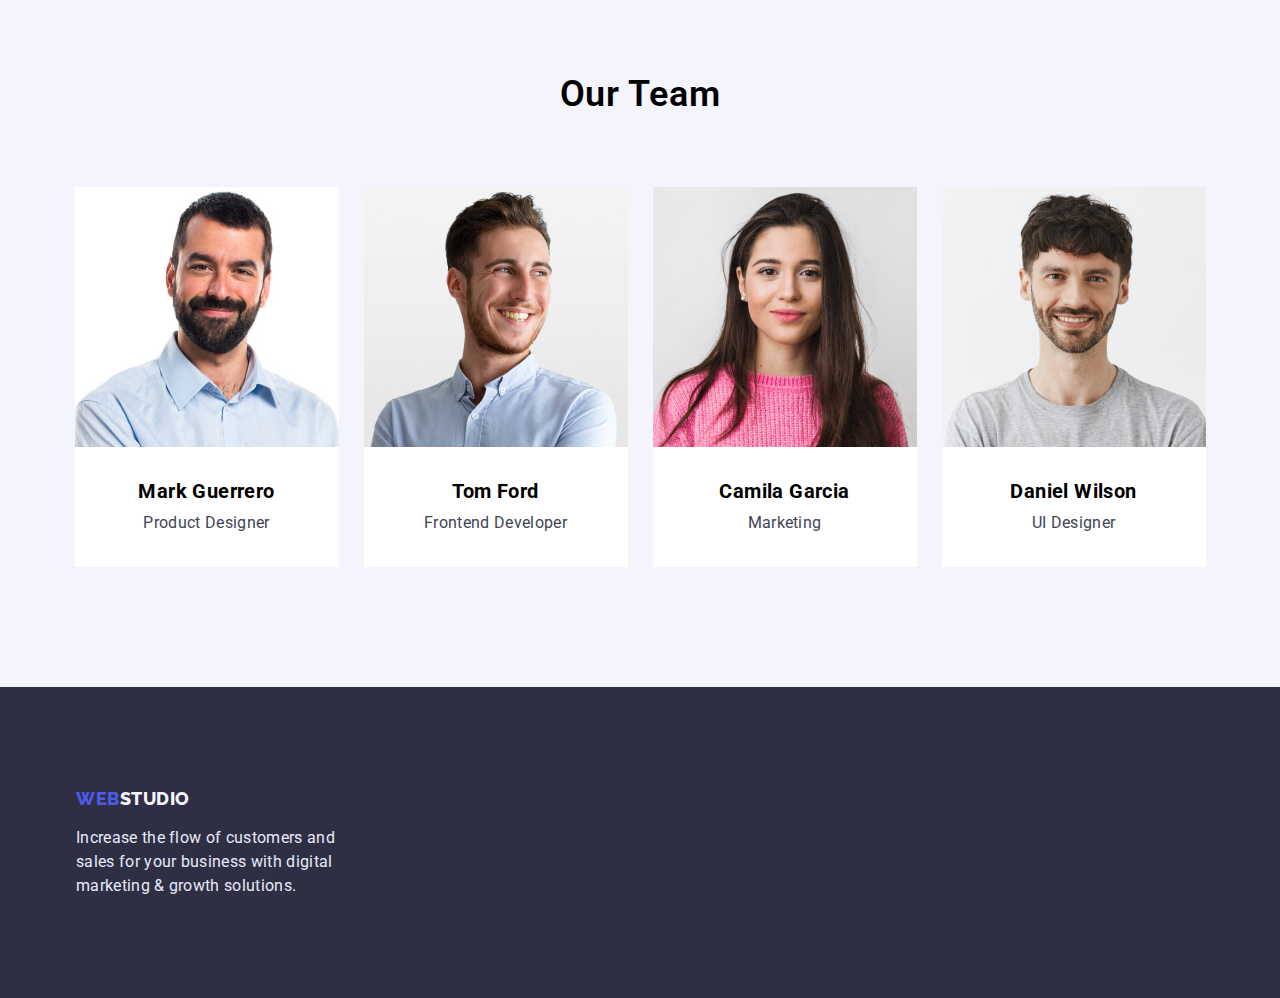
==== commit 75593dee: "Update index.html" ====
--- a/index.html
+++ b/index.html
@@ -53,7 +53,7 @@
       <!-- герой -->
       <section class="hero">
         <div class="container">
-          <h1 class="hero-title">Effective Solutions for Your Business </h1>
+          <h1 class="hero-title">Effective Solutions for Your Business</h1>
           <button class="hero-btn btn" type="button">Order Service</button>
         </div>
       </section>
@@ -164,15 +164,15 @@
       </section>
     </main>
     <footer class="footer">
-      <div class="container ">
+      <div class="container">
         <a class="footer-logo link" href=""
           >WEB<span class="footer-word">STUDIO</span></a
         >
         <p class="footer-text">
-          Increase the flow of customers and sales for your business with digital
-          marketing & growth solutions.
+          Increase the flow of customers and sales for your business with
+          digital marketing & growth solutions.
         </p>
-      </div >
+      </div>
     </footer>
   </body>
 </html>
--- a/css/styles.css
+++ b/css/styles.css
@@ -61,7 +61,7 @@
   margin-right: auto;
   padding-left: 15px;
   padding-right: 15px;
-  outline: 1px solid red;
+  /* outline: 1px solid red; */
 }
 
 .site-body {
@@ -70,6 +70,7 @@
   background-color: var(--first-bg-color);
   padding-top: 24px;
   padding-bottom: 24px;
+  border-bottom: 1px solid #e7e9fc;
 }
 .header-logo {
   font-family: "Raleway";
@@ -263,7 +264,7 @@
   display: flex;
   flex-direction: column;
   align-items: center;
-  background-color:var(--first-btn-color) ;
+  background-color: var(--first-btn-color);
 }
 .team-name {
   font-size: 20px;
@@ -323,8 +324,6 @@
 /* -------portfolio---------- */
 
 .about {
-  
-  
   align-items: center;
 }
 .about > .container {
@@ -332,8 +331,6 @@
   justify-content: center;
   margin-bottom: 72px;
   margin-top: 96px;
-  
-  
 }
 .about-list {
   display: flex;
@@ -345,22 +342,22 @@
 }
 .about-btn {
   font-family: inherit;
-font-style: normal;
-font-weight: 500;
-font-size: 16px;
-line-height: 1.5;
-display: flex;
-text-align: center;
-letter-spacing: 0.04em;
-color: #4D5AE5;
-color: var(--second-btn-color);
-background: var(--second-bg-btn-color);
-cursor: pointer;
+  font-style: normal;
+  font-weight: 500;
+  font-size: 16px;
+  line-height: 1.5;
+  display: flex;
+  text-align: center;
+  letter-spacing: 0.04em;
+  color: #4d5ae5;
+  color: var(--second-btn-color);
+  background: var(--second-bg-btn-color);
+  cursor: pointer;
   border-color: transparent;
-padding: 12px 24px;
-background: #F4F4FD;
-border: 1px solid #E7E9FC;
-border-radius: 4px;
+  padding: 12px 24px;
+  background: #f4f4fd;
+  border: 1px solid #e7e9fc;
+  border-radius: 4px;
 }
 
 .about-btn:hover,
@@ -370,20 +367,20 @@
 }
 .page {
 }
-.page > . .container {
+.page > .container {
+}
+.page-list {
+  display: flex;
+  flex-wrap: wrap;
+  column-gap: 24px;
+  row-gap: 48px;
   margin-bottom: 120px;
-
-}
-.page-list {
-  gap: 24px;
-  display: flex;
-	flex-wrap: wrap;
-
-  
-}
+}
+
 .page-item {
-  background: var(--first-btn-color)
-  border: 1px solid #E7E9FC;
+  background: var(--first-btn-color);
+
+  width: calc((100% - 48px) / 3);
 }
 .page-link {
 }
@@ -393,8 +390,8 @@
   line-height: 1.2;
   letter-spacing: 0.02em;
   color: var(--second-title-color);
-  margin-top: 32px;
   margin-bottom: 8px;
+  margin: 16px;
 }
 .page-after-text {
   font-weight: 400;
@@ -402,5 +399,11 @@
   line-height: 1.5;
   letter-spacing: 0.02em;
   color: var(--rest-text-color);
-  padding-bottom: 32px;
-}
+  margin: 16px;
+}
+.post-content {
+  padding: 32px 0;
+  border-bottom: 1px solid #e7e9fc;
+  border-left: 1px solid #e7e9fc;
+  border-right: 1px solid #e7e9fc;
+}
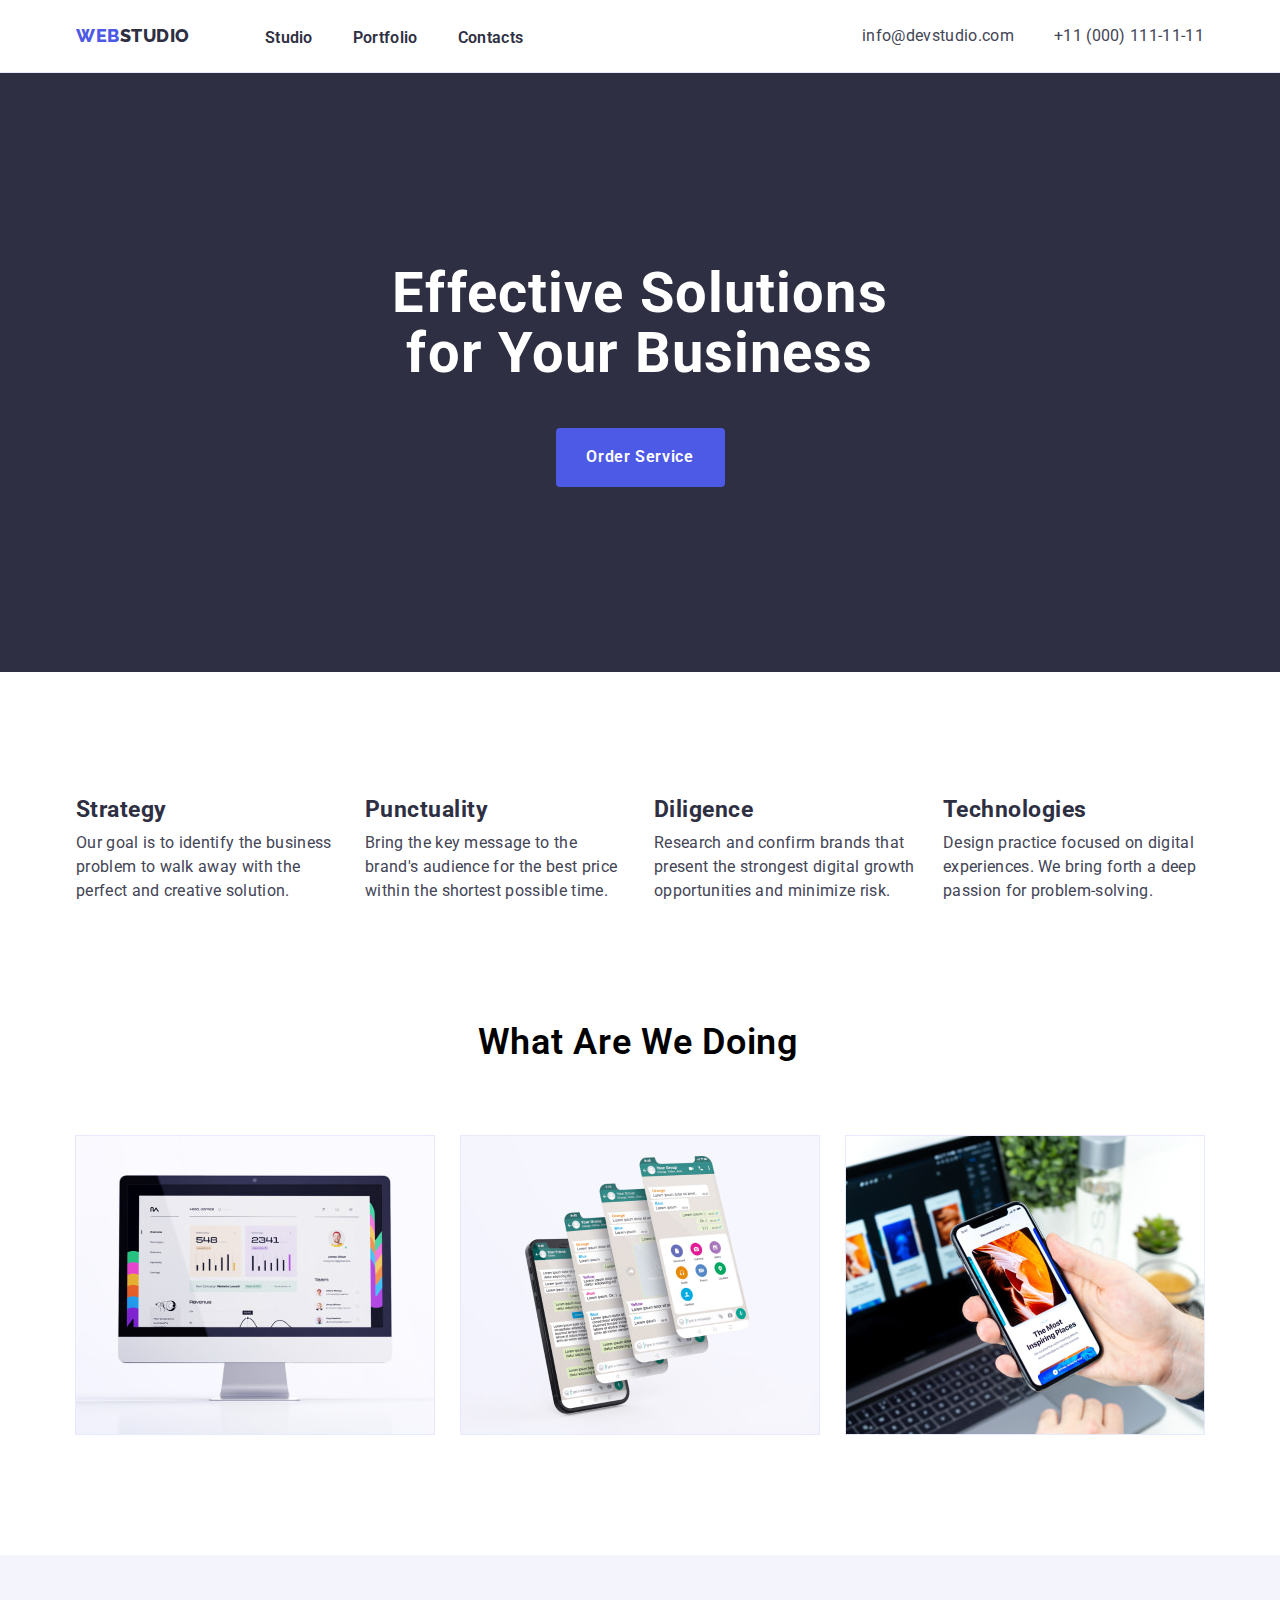
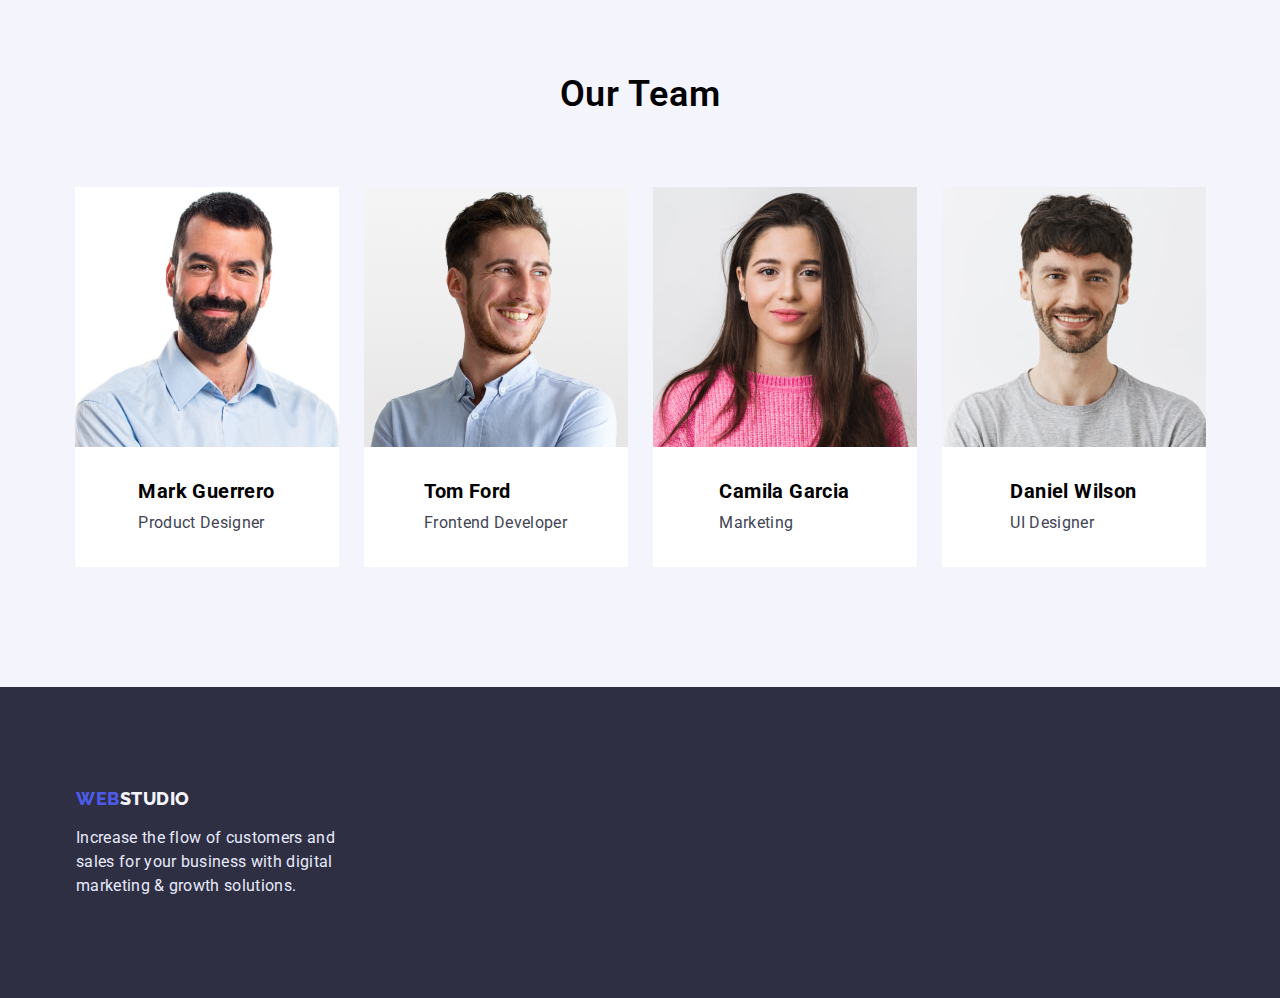
==== commit 97b8c1f8: "added div" ====
--- a/index.html
+++ b/index.html
@@ -129,8 +129,10 @@
                 src="./images/markguerrero.jpg"
                 alt="photo of the man"
               />
-              <h3 class="team-name">Mark Guerrero</h3>
-              <p class="team-position">Product Designer</p>
+              <div class="team-content">
+                <h3 class="team-name">Mark Guerrero</h3>
+                <p class="team-position">Product Designer</p>
+              </div>
             </li>
             <li class="team-item">
               <img
@@ -138,8 +140,10 @@
                 src="./images/tomford.jpg"
                 alt="photo of the man"
               />
-              <h3 class="team-name">Tom Ford</h3>
-              <p class="team-position">Frontend Developer</p>
+              <div class="team-content">
+                <h3 class="team-name">Tom Ford</h3>
+                <p class="team-position">Frontend Developer</p>
+              </div>
             </li>
             <li class="team-item">
               <img
@@ -147,8 +151,10 @@
                 src="./images/camilagarcia.jpg"
                 alt="photo of the girl"
               />
-              <h3 class="team-name">Camila Garcia</h3>
-              <p class="team-position">Marketing</p>
+              <div class="team-content">
+                <h3 class="team-name">Camila Garcia</h3>
+                <p class="team-position">Marketing</p>
+              </div>
             </li>
             <li class="team-item">
               <img
@@ -156,8 +162,10 @@
                 src="./images/danielwilson.jpg"
                 alt="photo of the man"
               />
-              <h3 class="team-name">Daniel Wilson</h3>
-              <p class="team-position">UI Designer</p>
+              <div class="team-content">
+                <h3 class="team-name">Daniel Wilson</h3>
+                <p class="team-position">UI Designer</p>
+              </div>
             </li>
           </ul>
         </div>
--- a/css/styles.css
+++ b/css/styles.css
@@ -97,7 +97,7 @@
 }
 .header-list {
   display: flex;
-  gap: 20px;
+  gap: 40px;
 }
 .header-item {
 }
@@ -146,6 +146,7 @@
 
 .hero {
   background-color: #2e2f42;
+  padding-top: 190px;
 }
 .hero > .container {
   display: flex;
@@ -160,7 +161,6 @@
   letter-spacing: 0.02em;
   color: var(--first-title-color);
 
-  padding-top: 190px;
   margin-bottom: 45px;
   max-width: 496px;
 }
@@ -205,7 +205,7 @@
   line-height: 1.2;
   letter-spacing: 0.02em;
   color: var(--second-title-color);
-  padding-bottom: 8px;
+  margin-bottom: 8px;
 }
 .strategy-text {
   font-weight: 400;
@@ -241,6 +241,7 @@
 .team {
   background-color: var(--second-bg-color);
   padding-bottom: 120px;
+  padding-top: 120px;
 }
 .team > .container {
   display: flex;
@@ -253,7 +254,7 @@
   line-height: 1.11;
   letter-spacing: 0.02em;
   text-transform: capitalize;
-  margin-top: 120px;
+
   margin-bottom: 72px;
 }
 .team-list {
@@ -265,12 +266,15 @@
   flex-direction: column;
   align-items: center;
   background-color: var(--first-btn-color);
+}
+.team-content {
+  padding-top: 32px;
+  padding-bottom: 32px;
 }
 .team-name {
   font-size: 20px;
   line-height: 1.2;
   letter-spacing: 0.02em;
-  margin-top: 32px;
   margin-bottom: 8px;
 }
 .team-position {
@@ -279,7 +283,6 @@
   line-height: 1.5;
   letter-spacing: 0.02em;
   color: var(--rest-text-color);
-  padding-bottom: 32px;
 }
 .footer {
   background-color: #2e2f42;
@@ -293,7 +296,6 @@
   letter-spacing: 0.03em;
   text-transform: uppercase;
   color: var(--accent-title-color);
-  margin-right: 75px;
 }
 .link {
 }
@@ -325,18 +327,19 @@
 
 .about {
   align-items: center;
+  padding-top: 96px;
+  padding-bottom: 120px;
 }
 .about > .container {
   display: flex;
   justify-content: center;
-  margin-bottom: 72px;
-  margin-top: 96px;
 }
 .about-list {
   display: flex;
   display: line-block;
   gap: 25px;
   align-items: center;
+  margin-bottom: 72px;
 }
 .about-item {
 }
@@ -374,7 +377,6 @@
   flex-wrap: wrap;
   column-gap: 24px;
   row-gap: 48px;
-  margin-bottom: 120px;
 }
 
 .page-item {
@@ -391,7 +393,6 @@
   letter-spacing: 0.02em;
   color: var(--second-title-color);
   margin-bottom: 8px;
-  margin: 16px;
 }
 .page-after-text {
   font-weight: 400;
@@ -399,10 +400,9 @@
   line-height: 1.5;
   letter-spacing: 0.02em;
   color: var(--rest-text-color);
-  margin: 16px;
 }
 .post-content {
-  padding: 32px 0;
+  padding: 32px 16px;
   border-bottom: 1px solid #e7e9fc;
   border-left: 1px solid #e7e9fc;
   border-right: 1px solid #e7e9fc;
